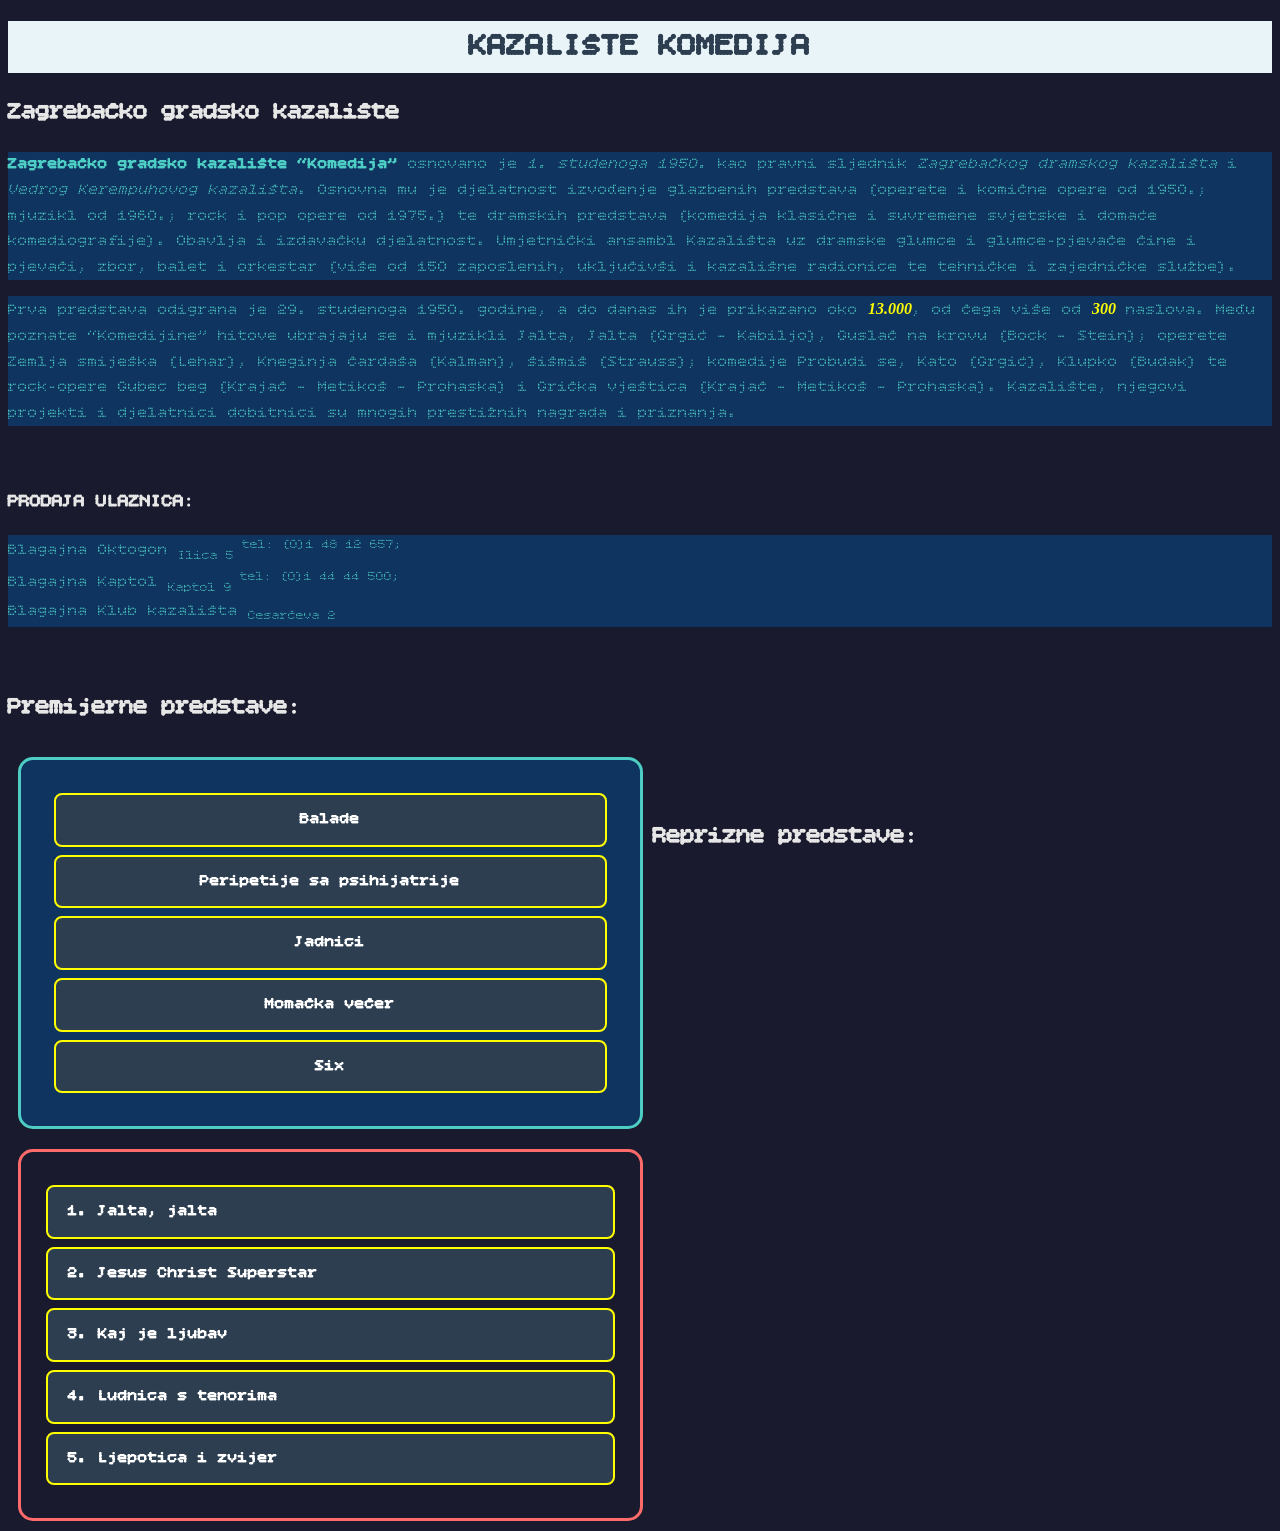
==== index.html @ 0c29654c "Add files via upload" ====
<!DOCTYPE html>
<html>
<head> 
<title>Multimedijske komunikacije 1</title>
 <link rel="stylesheet" href="css2.css">
<link href="https://fonts.googleapis.com/css2?family=Bitcount+Grid+Double+Ink:wght@100..900&family=Bitcount+Grid+Single:wght@100..900&family=Notable&display=swap" rel="stylesheet">
<style>
   ul {
        list-style-type: square ;
        background-color: #0f3460;;
        float: left ;
        width: 45% ;
        margin: 10px ;
        padding: 25px ;
        border-radius: 15px ;
        border: 3px solid #4ecdc4 ;
    }
    
    ol {
        list-style-type: decimal;
        background-color: #1a1a2e ;
        float: left ;
        width: 45% ;
        margin: 10px ;
        padding: 25px ;
        border-radius: 15px ;
        border: 3px solid #ff6b6b ;
    }
    
    ul li {
    display: block;
    background-color: #2c3e50;
    color: white;
    padding: 12px 20px;
    margin: 8px;
    border: 2px solid yellow;
    border-radius: 8px;
    font-weight: bold;
    text-align: center; 
    min-width: 120px;
}

	ol li {
    display: list-item; 
    background-color: #2c3e50;
    color: white;
    padding: 12px 20px;
    margin: 8px 0;
    border: 2px solid yellow;
    border-radius: 8px;
    font-weight: bold;
	list-style-position: inside;
}
</style>
</head>


<body>
	<h1>KAZALIŠTE KOMEDIJA</h1>
	<h2>Zagrebačko gradsko kazalište</h2>
	<p><strong>Zagrebačko gradsko kazalište “Komedija”</strong> osnovano je <em>1. studenoga 1950.</em> kao pravni sljednik <em>Zagrebačkog dramskog kazališta</em> i <em>Vedrog Kerempuhovog kazališta</em>. Osnovna mu je djelatnost
	izvođenje glazbenih predstava (operete i komične opere od 1950.; mjuzikl od 1960.; rock i pop opere od 1975.) te dramskih predstava (komedija klasične i suvremene svjetske i domaće komediografije).
	Obavlja i izdavačku djelatnost. Umjetnički ansambl Kazališta uz dramske glumce i glumce-pjevače čine i pjevači, zbor, balet i orkestar (više od 150 zaposlenih, uključivši i kazališne radionice te
	tehničke i zajedničke službe).</p>
	<p>Prva predstava odigrana je 29. studenoga 1950. godine, a do danas ih je prikazano oko <span style="font-weight: bold; color: yellow; font-style: italic; font-family: calibri;">13.000</span>, 
	od čega više od <span style="font-weight: bold; color: yellow; font-style: italic; font-family: calibri;">300</span> naslova. Među poznate “Komedijine” hitove ubrajaju se i mjuzikli Jalta, Jalta (Grgić – Kabiljo), 
	Guslač na krovu (Bock – Stein); operete Zemlja smiješka (Lehar), Kneginja čardaša (Kalman), Šišmiš (Strauss); komedije Probudi se, Kato (Grgić), Klupko (Budak) te rock-opere Gubec beg (Krajač – Metikoš – Prohaska) i
	Grička vještica (Krajač – Metikoš – Prohaska). Kazalište, njegovi projekti i djelatnici dobitnici su mnogih prestižnih nagrada i priznanja.</p>
	<br>
	<h3>PRODAJA ULAZNICA:</h3>
	<p>Blagajna Oktogon <sub>Ilica 5</sub><sup> tel: (0)1 48 12 657;</sup><br>
	Blagajna Kaptol <sub>Kaptol 9</sub><sup> tel: (0)1 44 44 500;</sup><br>
	Blagajna Klub kazališta <sub>Cesarčeva 2</sub>
	</p>
	<br>

<h2>Premijerne predstave:</h2>
<ul>
<li>Balade</li>
<li>Peripetije sa psihijatrije</li>
<li>Jadnici</li>
<li>Momačka večer</li>
<li>Six</li>
</ul><br>
<br>

<h2>Reprizne predstave:</h2>
<ol>
<li>Jalta, jalta</li>
<li>Jesus Christ Superstar</li>
<li>Kaj je ljubav</li>
<li>Ludnica s tenorima</li>
<li>Ljepotica i zvijer</li>
</ol>

</body>

</html>
---- css2.css ----
body {
             font-family: 'Bitcount Grid Single', monospace;
            background-color: #1a1a2e;
            color: #e6e6e6;
            font-weight: 400;
            line-height: 1.6;
        }

        h1 {
            font-weight: 700;
            font-style: normal;
            color: #2c3e50;
            background-color: #e8f4f8;
            text-align: center;
        }

        p {
          font-family: 'Bitcount Grid Single', monospace;
            font-weight: 300;
            font-style: normal;
            color: #4ecdc4;
            background-color: #0f3460;
        }
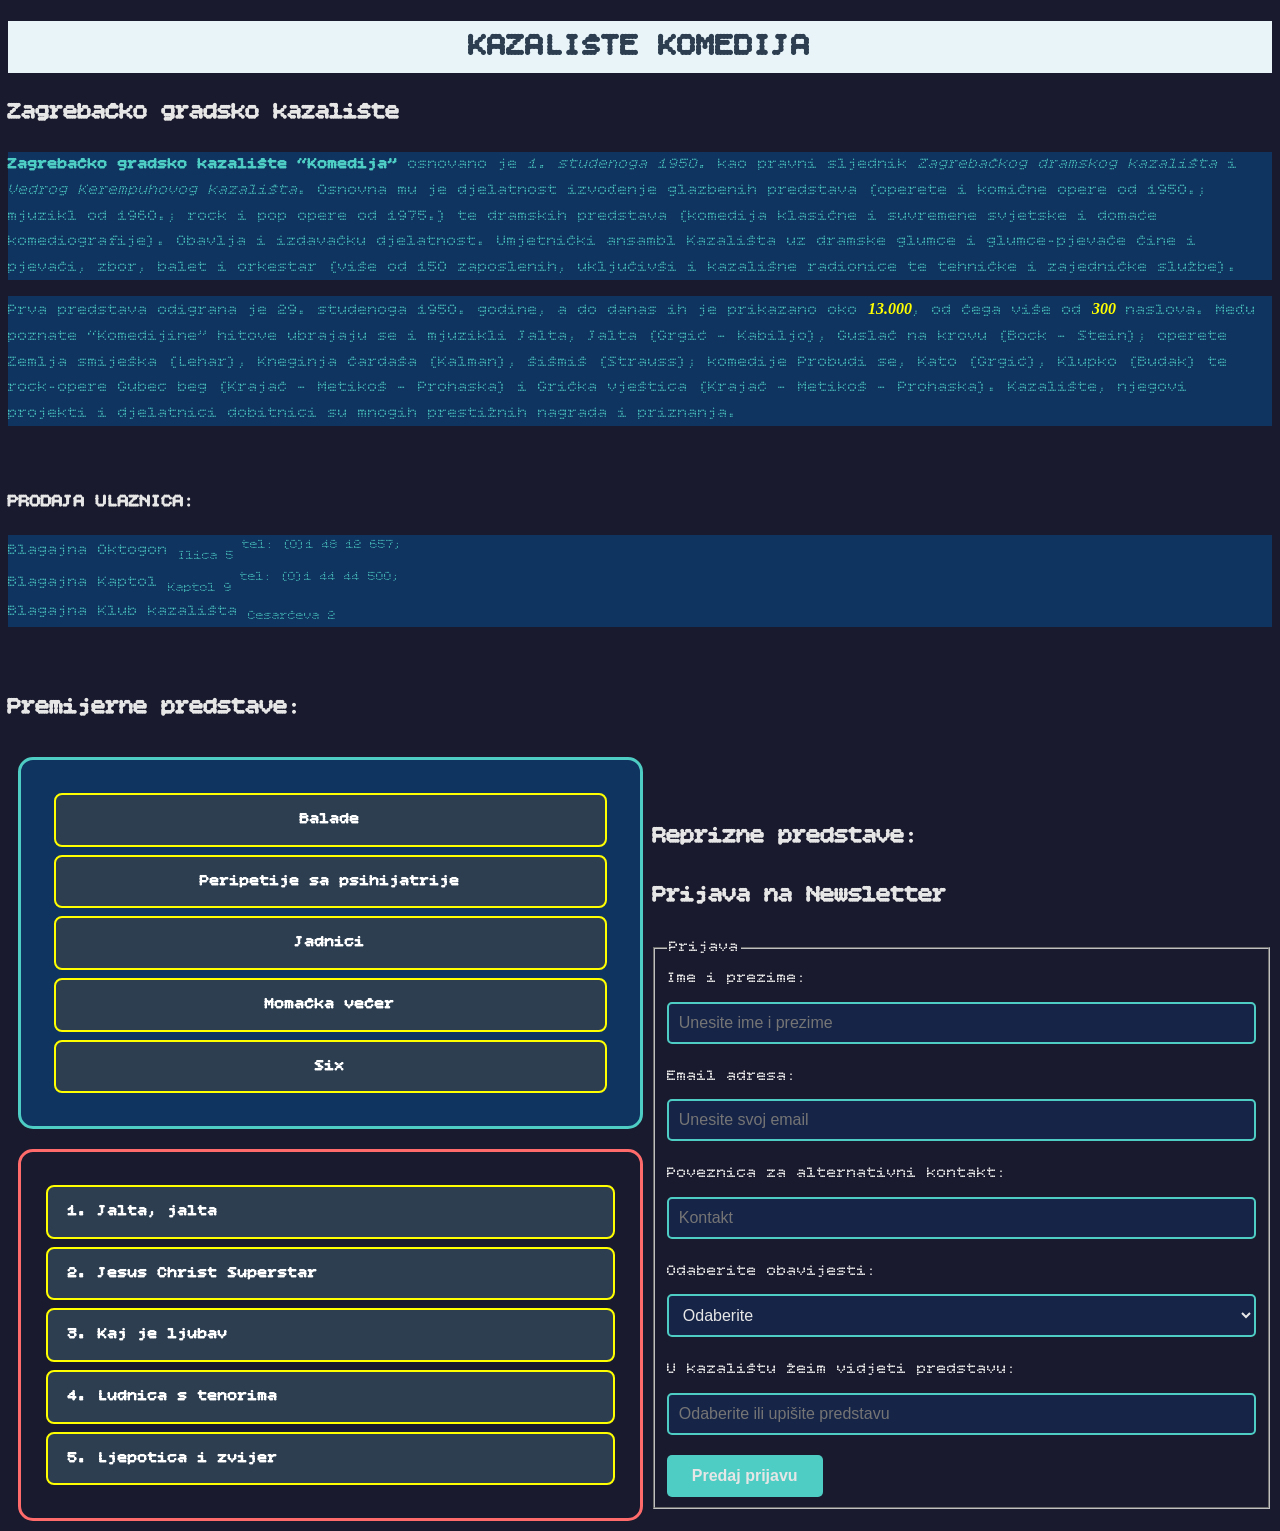
==== commit ef3082ad: "Add files via upload" ====
--- a/index.html
+++ b/index.html
@@ -51,8 +51,69 @@
     font-weight: bold;
 	list-style-position: inside;
 }
+
+input[type="text"],
+input[type="email"],
+input[type="url"],
+input[list],
+select {
+    width: 100%;
+    padding: 10px;
+    margin: 10px 0 20px 0;
+    border: 2px solid #4ecdc4;
+    border-radius: 5px;
+    background-color: #162447;
+    color: #e6e6e6;
+    font-size: 1em;
+    box-sizing: border-box;
+    transition: all 0.3s ease;
+}
+
+input[type="text"]:focus,
+input[type="email"]:focus,
+input[type="url"]:focus,
+input[list]:focus,
+select:focus {
+    border-color: #f6b93b;
+    background-color: #1f4068;
+    outline: none;
+}
+
+input[type="text"]:hover,
+input[type="email"]:hover,
+input[type="url"]:hover,
+input[list]:hover,
+select:hover {
+    border-color: #3fb0ac;
+}
+
+button {
+    padding: 12px 25px;
+    font-size: 1em;
+    font-weight: 600;
+    color: #e6e6e6;
+    background-color: #4ecdc4;
+    border: none;
+    border-radius: 5px;
+    cursor: pointer;
+    transition: all 0.3s ease;
+}
+
+button:hover {
+    background-color: #3fb0ac;
+}
+
+button:active {
+    background-color: #2c786c;
+    transform: scale(0.98);
+}
+
 </style>
 </head>
+
+
+
+
 
 
 <body>
@@ -93,6 +154,45 @@
 <li>Ljepotica i zvijer</li>
 </ol>
 
+<section id="prijava">
+  <h2>Prijava na Newsletter</h2>
+
+  <form action="#" method="post">
+    <fieldset>
+      <legend>Prijava</legend>
+
+      <label for="ime">Ime i prezime:</label>
+      <input type="text" id="ime" name="ime" placeholder="Unesite ime i prezime">
+<br>
+      <label for="email">Email adresa:</label>
+      <input type="email" id="email" name="email" placeholder="Unesite svoj email">
+<br>
+      <label for="kontakt">Poveznica za alternativni kontakt:</label>
+      <input type="url" id="kontakt" name="kontakt" placeholder="Kontakt">
+<br>
+      <label for="obavijesti">Odaberite obavijesti:</label>
+      <select id="obavijesti" name="obavijesti">
+        <option value=""> Odaberite </option>
+        <option value="Želim primati sve vrste obavijesti">Želim primati sve vrste obavijesti</option>
+        <option value="Želim primati obavijesti samo o novim predstavama">Želim primati obavijesti samo o novim predstavama</option>
+      </select>
+<br>
+      <label for="predstava">U kazalištu žeim vidjeti predstavu:</label>
+      <input list="predstave" id="predstava" name="predstava" placeholder="Odaberite ili upišite predstavu">
+      <datalist id="predstave">
+        <option value="Jalta jalta">
+        <option value="Kaj je ljubav">
+        <option value="Ljepotica i zvijer">
+        <option value="Ludnica s tenorima">
+      </datalist>
+<br>
+      <button type="submit" id="predaj">Predaj prijavu</button>
+    </fieldset>
+  </form>
+</section>
+
+
+
 </body>
 
 </html>
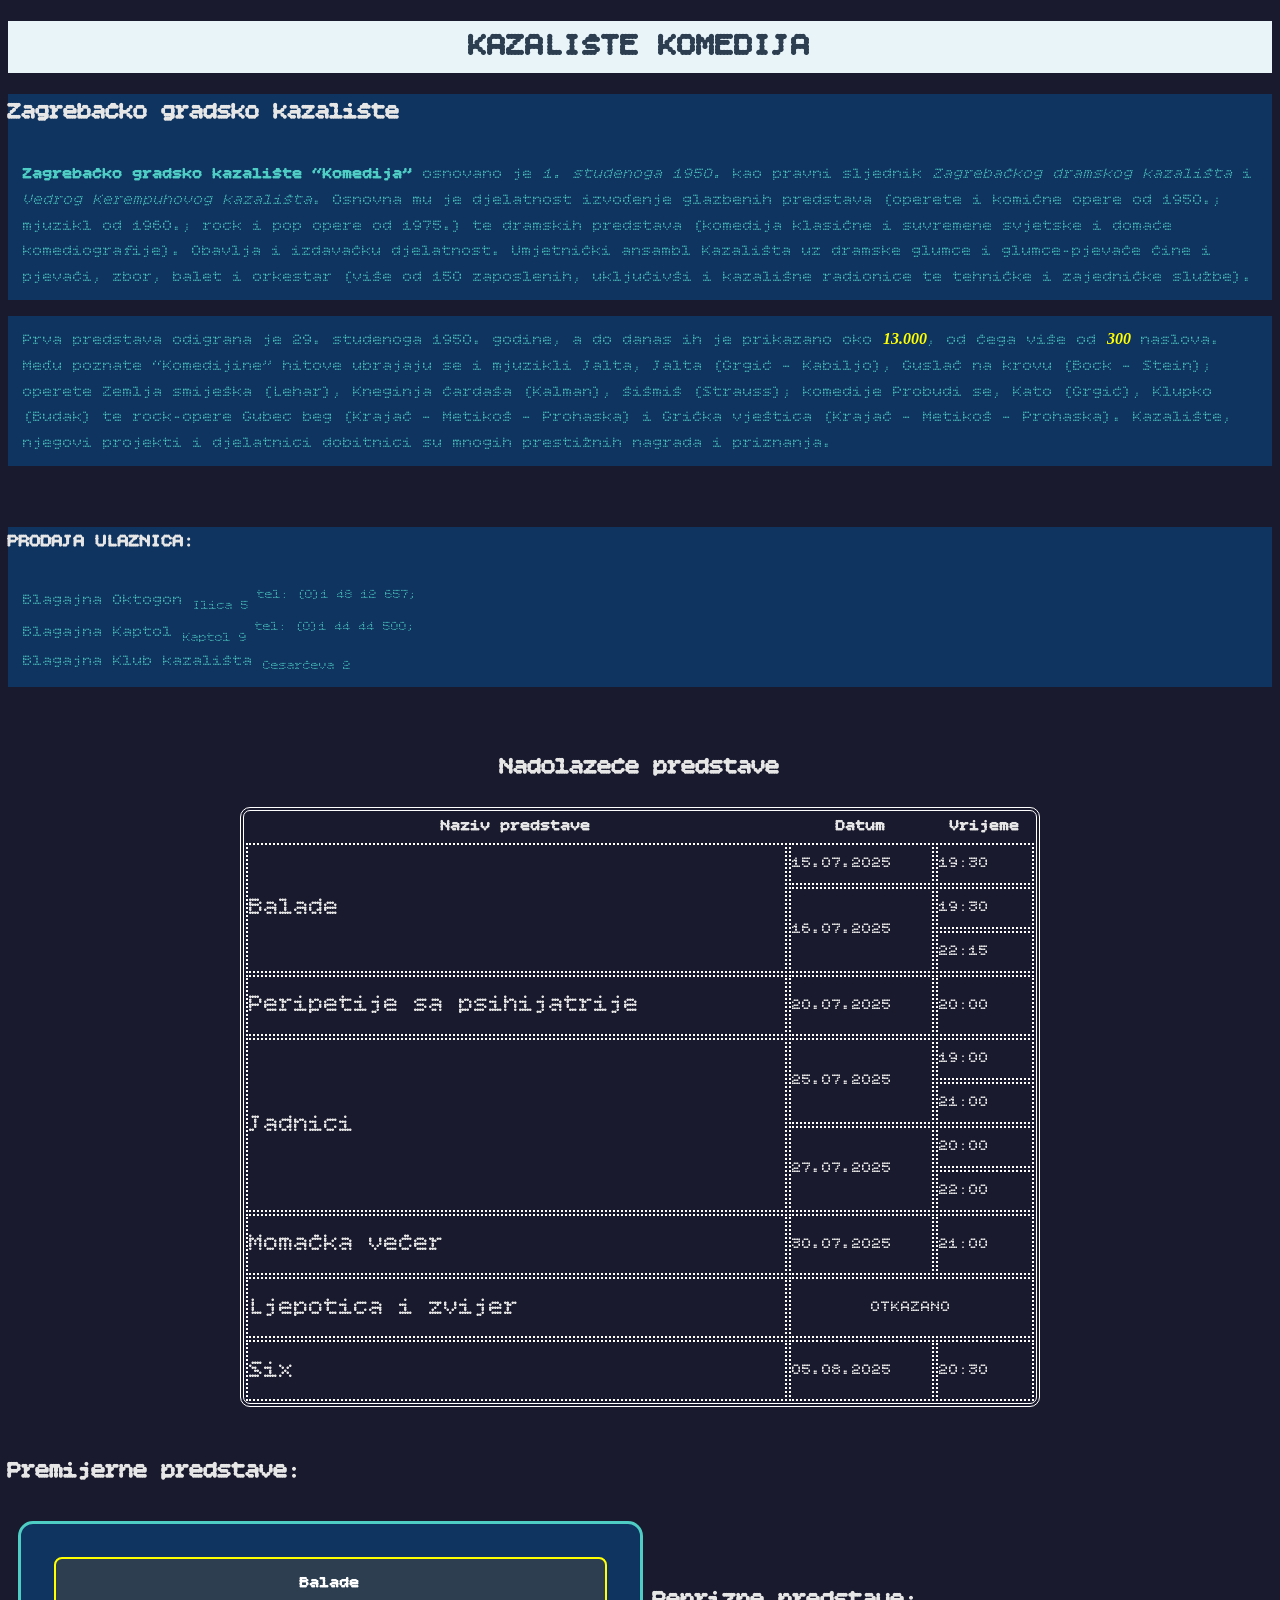
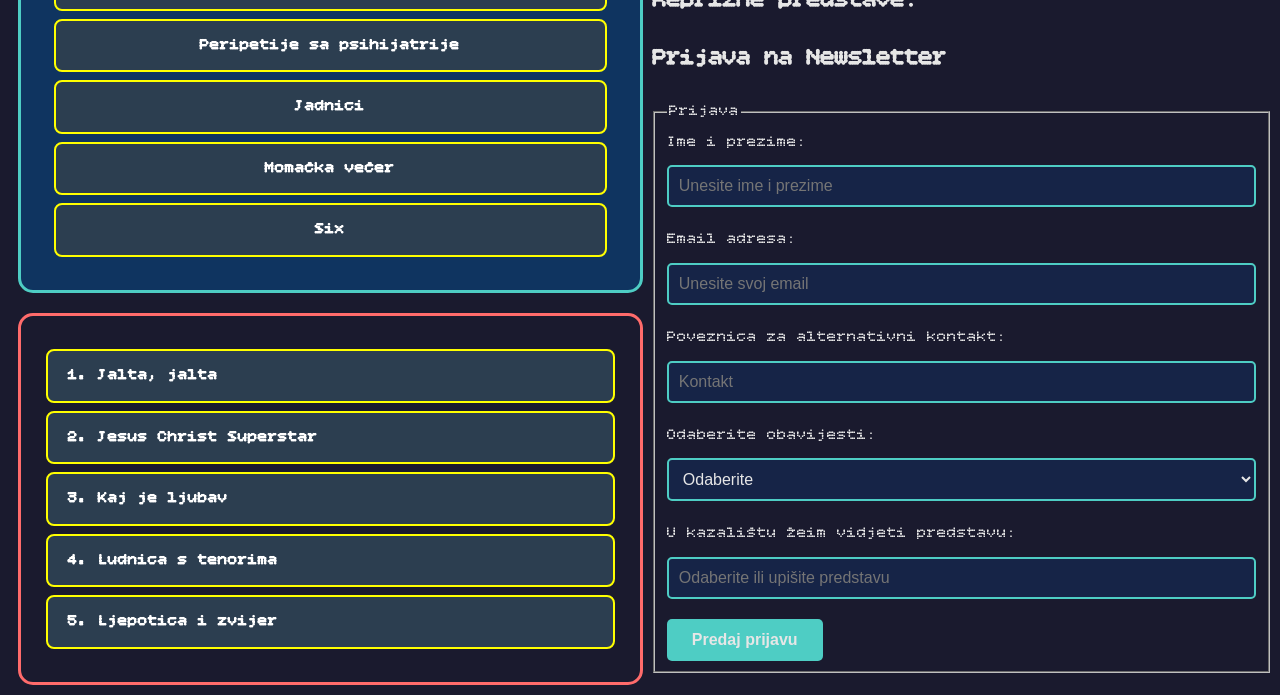
==== commit edb4615b: "Add files via upload" ====
--- a/index.html
+++ b/index.html
@@ -1,114 +1,117 @@
 <!DOCTYPE html>
 <html>
-<head> 
-<title>Multimedijske komunikacije 1</title>
- <link rel="stylesheet" href="css2.css">
-<link href="https://fonts.googleapis.com/css2?family=Bitcount+Grid+Double+Ink:wght@100..900&family=Bitcount+Grid+Single:wght@100..900&family=Notable&display=swap" rel="stylesheet">
-<style>
-   ul {
-        list-style-type: square ;
-        background-color: #0f3460;;
-        float: left ;
-        width: 45% ;
-        margin: 10px ;
-        padding: 25px ;
-        border-radius: 15px ;
-        border: 3px solid #4ecdc4 ;
-    }
-    
+
+<head>
+  <title>Multimedijske komunikacije 1</title>
+  <link rel="stylesheet" href="css2.css">
+
+  <link
+    href="https://fonts.googleapis.com/css2?family=Bitcount+Grid+Double+Ink:wght@100..900&family=Bitcount+Grid+Single:wght@100..900&family=Notable&display=swap"
+    rel="stylesheet">
+  <style>
+    ul {
+      list-style-type: square;
+      background-color: #0f3460;
+      float: left;
+      width: 45%;
+      margin: 10px;
+      padding: 25px;
+      border-radius: 15px;
+      border: 3px solid #4ecdc4;
+    }
+
     ol {
-        list-style-type: decimal;
-        background-color: #1a1a2e ;
-        float: left ;
-        width: 45% ;
-        margin: 10px ;
-        padding: 25px ;
-        border-radius: 15px ;
-        border: 3px solid #ff6b6b ;
-    }
-    
+      list-style-type: decimal;
+      background-color: #1a1a2e;
+      float: left;
+      width: 45%;
+      margin: 10px;
+      padding: 25px;
+      border-radius: 15px;
+      border: 3px solid #ff6b6b;
+    }
+
     ul li {
-    display: block;
-    background-color: #2c3e50;
-    color: white;
-    padding: 12px 20px;
-    margin: 8px;
-    border: 2px solid yellow;
-    border-radius: 8px;
-    font-weight: bold;
-    text-align: center; 
-    min-width: 120px;
-}
-
-	ol li {
-    display: list-item; 
-    background-color: #2c3e50;
-    color: white;
-    padding: 12px 20px;
-    margin: 8px 0;
-    border: 2px solid yellow;
-    border-radius: 8px;
-    font-weight: bold;
-	list-style-position: inside;
-}
-
-input[type="text"],
-input[type="email"],
-input[type="url"],
-input[list],
-select {
-    width: 100%;
-    padding: 10px;
-    margin: 10px 0 20px 0;
-    border: 2px solid #4ecdc4;
-    border-radius: 5px;
-    background-color: #162447;
-    color: #e6e6e6;
-    font-size: 1em;
-    box-sizing: border-box;
-    transition: all 0.3s ease;
-}
-
-input[type="text"]:focus,
-input[type="email"]:focus,
-input[type="url"]:focus,
-input[list]:focus,
-select:focus {
-    border-color: #f6b93b;
-    background-color: #1f4068;
-    outline: none;
-}
-
-input[type="text"]:hover,
-input[type="email"]:hover,
-input[type="url"]:hover,
-input[list]:hover,
-select:hover {
-    border-color: #3fb0ac;
-}
-
-button {
-    padding: 12px 25px;
-    font-size: 1em;
-    font-weight: 600;
-    color: #e6e6e6;
-    background-color: #4ecdc4;
-    border: none;
-    border-radius: 5px;
-    cursor: pointer;
-    transition: all 0.3s ease;
-}
-
-button:hover {
-    background-color: #3fb0ac;
-}
-
-button:active {
-    background-color: #2c786c;
-    transform: scale(0.98);
-}
-
-</style>
+      display: block;
+      background-color: #2c3e50;
+      color: white;
+      padding: 12px 20px;
+      margin: 8px;
+      border: 2px solid yellow;
+      border-radius: 8px;
+      font-weight: bold;
+      text-align: center;
+      min-width: 120px;
+    }
+
+    ol li {
+      display: list-item;
+      background-color: #2c3e50;
+      color: white;
+      padding: 12px 20px;
+      margin: 8px 0;
+      border: 2px solid yellow;
+      border-radius: 8px;
+      font-weight: bold;
+      list-style-position: inside;
+    }
+
+    input[type="text"],
+    input[type="email"],
+    input[type="url"],
+    input[list],
+    select {
+      width: 100%;
+      padding: 10px;
+      margin: 10px 0 20px 0;
+      border: 2px solid #4ecdc4;
+      border-radius: 5px;
+      background-color: #162447;
+      color: #e6e6e6;
+      font-size: 1em;
+      box-sizing: border-box;
+      transition: all 0.3s ease;
+    }
+
+    input[type="text"]:focus,
+    input[type="email"]:focus,
+    input[type="url"]:focus,
+    input[list]:focus,
+    select:focus {
+      border-color: #f6b93b;
+      background-color: #1f4068;
+      outline: none;
+    }
+
+    input[type="text"]:hover,
+    input[type="email"]:hover,
+    input[type="url"]:hover,
+    input[list]:hover,
+    select:hover {
+      border-color: #3fb0ac;
+    }
+
+    button {
+      padding: 12px 25px;
+      font-size: 1em;
+      font-weight: 600;
+      color: #e6e6e6;
+      background-color: #4ecdc4;
+      border: none;
+      border-radius: 5px;
+      cursor: pointer;
+      transition: all 0.3s ease;
+    }
+
+    button:hover {
+      background-color: #3fb0ac;
+    }
+
+    button:active {
+      background-color: #2c786c;
+      transform: scale(0.98);
+    }
+  </style>
 </head>
 
 
@@ -117,79 +120,159 @@
 
 
 <body>
-	<h1>KAZALIŠTE KOMEDIJA</h1>
-	<h2>Zagrebačko gradsko kazalište</h2>
-	<p><strong>Zagrebačko gradsko kazalište “Komedija”</strong> osnovano je <em>1. studenoga 1950.</em> kao pravni sljednik <em>Zagrebačkog dramskog kazališta</em> i <em>Vedrog Kerempuhovog kazališta</em>. Osnovna mu je djelatnost
-	izvođenje glazbenih predstava (operete i komične opere od 1950.; mjuzikl od 1960.; rock i pop opere od 1975.) te dramskih predstava (komedija klasične i suvremene svjetske i domaće komediografije).
-	Obavlja i izdavačku djelatnost. Umjetnički ansambl Kazališta uz dramske glumce i glumce-pjevače čine i pjevači, zbor, balet i orkestar (više od 150 zaposlenih, uključivši i kazališne radionice te
-	tehničke i zajedničke službe).</p>
-	<p>Prva predstava odigrana je 29. studenoga 1950. godine, a do danas ih je prikazano oko <span style="font-weight: bold; color: yellow; font-style: italic; font-family: calibri;">13.000</span>, 
-	od čega više od <span style="font-weight: bold; color: yellow; font-style: italic; font-family: calibri;">300</span> naslova. Među poznate “Komedijine” hitove ubrajaju se i mjuzikli Jalta, Jalta (Grgić – Kabiljo), 
-	Guslač na krovu (Bock – Stein); operete Zemlja smiješka (Lehar), Kneginja čardaša (Kalman), Šišmiš (Strauss); komedije Probudi se, Kato (Grgić), Klupko (Budak) te rock-opere Gubec beg (Krajač – Metikoš – Prohaska) i
-	Grička vještica (Krajač – Metikoš – Prohaska). Kazalište, njegovi projekti i djelatnici dobitnici su mnogih prestižnih nagrada i priznanja.</p>
-	<br>
-	<h3>PRODAJA ULAZNICA:</h3>
-	<p>Blagajna Oktogon <sub>Ilica 5</sub><sup> tel: (0)1 48 12 657;</sup><br>
-	Blagajna Kaptol <sub>Kaptol 9</sub><sup> tel: (0)1 44 44 500;</sup><br>
-	Blagajna Klub kazališta <sub>Cesarčeva 2</sub>
-	</p>
-	<br>
-
-<h2>Premijerne predstave:</h2>
-<ul>
-<li>Balade</li>
-<li>Peripetije sa psihijatrije</li>
-<li>Jadnici</li>
-<li>Momačka večer</li>
-<li>Six</li>
-</ul><br>
-<br>
-
-<h2>Reprizne predstave:</h2>
-<ol>
-<li>Jalta, jalta</li>
-<li>Jesus Christ Superstar</li>
-<li>Kaj je ljubav</li>
-<li>Ludnica s tenorima</li>
-<li>Ljepotica i zvijer</li>
-</ol>
-
-<section id="prijava">
-  <h2>Prijava na Newsletter</h2>
-
-  <form action="#" method="post">
-    <fieldset>
-      <legend>Prijava</legend>
-
-      <label for="ime">Ime i prezime:</label>
-      <input type="text" id="ime" name="ime" placeholder="Unesite ime i prezime">
-<br>
-      <label for="email">Email adresa:</label>
-      <input type="email" id="email" name="email" placeholder="Unesite svoj email">
-<br>
-      <label for="kontakt">Poveznica za alternativni kontakt:</label>
-      <input type="url" id="kontakt" name="kontakt" placeholder="Kontakt">
-<br>
-      <label for="obavijesti">Odaberite obavijesti:</label>
-      <select id="obavijesti" name="obavijesti">
-        <option value=""> Odaberite </option>
-        <option value="Želim primati sve vrste obavijesti">Želim primati sve vrste obavijesti</option>
-        <option value="Želim primati obavijesti samo o novim predstavama">Želim primati obavijesti samo o novim predstavama</option>
-      </select>
-<br>
-      <label for="predstava">U kazalištu žeim vidjeti predstavu:</label>
-      <input list="predstave" id="predstava" name="predstava" placeholder="Odaberite ili upišite predstavu">
-      <datalist id="predstave">
-        <option value="Jalta jalta">
-        <option value="Kaj je ljubav">
-        <option value="Ljepotica i zvijer">
-        <option value="Ludnica s tenorima">
-      </datalist>
-<br>
-      <button type="submit" id="predaj">Predaj prijavu</button>
-    </fieldset>
-  </form>
-</section>
+  <h1>KAZALIŠTE KOMEDIJA</h1>
+  <div>
+    <h2>Zagrebačko gradsko kazalište</h2>
+    <p><strong>Zagrebačko gradsko kazalište “Komedija”</strong> osnovano je <em>1. studenoga 1950.</em> kao pravni
+      sljednik <em>Zagrebačkog dramskog kazališta</em> i <em>Vedrog Kerempuhovog kazališta</em>. Osnovna mu je
+      djelatnost
+      izvođenje glazbenih predstava (operete i komične opere od 1950.; mjuzikl od 1960.; rock i pop opere od 1975.) te
+      dramskih predstava (komedija klasične i suvremene svjetske i domaće komediografije).
+      Obavlja i izdavačku djelatnost. Umjetnički ansambl Kazališta uz dramske glumce i glumce-pjevače čine i pjevači,
+      zbor, balet i orkestar (više od 150 zaposlenih, uključivši i kazališne radionice te
+      tehničke i zajedničke službe).</p>
+  </div>
+  <div>
+    <p>Prva predstava odigrana je 29. studenoga 1950. godine, a do danas ih je prikazano oko <span
+        style="font-weight: bold; color: yellow; font-style: italic; font-family: calibri;">13.000</span>,
+      od čega više od <span
+        style="font-weight: bold; color: yellow; font-style: italic; font-family: calibri;">300</span>
+      naslova. Među poznate “Komedijine” hitove ubrajaju se i mjuzikli Jalta, Jalta (Grgić – Kabiljo),
+      Guslač na krovu (Bock – Stein); operete Zemlja smiješka (Lehar), Kneginja čardaša (Kalman), Šišmiš (Strauss);
+      komedije Probudi se, Kato (Grgić), Klupko (Budak) te rock-opere Gubec beg (Krajač – Metikoš – Prohaska) i
+      Grička vještica (Krajač – Metikoš – Prohaska). Kazalište, njegovi projekti i djelatnici dobitnici su mnogih
+      prestižnih nagrada i priznanja.</p>
+  </div>
+  <br>
+  <div>
+    <h3>PRODAJA ULAZNICA:</h3>
+    <p>Blagajna Oktogon <sub>Ilica 5</sub><sup> tel: (0)1 48 12 657;</sup><br>
+      Blagajna Kaptol <sub>Kaptol 9</sub><sup> tel: (0)1 44 44 500;</sup><br>
+      Blagajna Klub kazališta <sub>Cesarčeva 2</sub>
+    </p>
+  </div>
+  <br />
+  <center>
+    <h2>Nadolazeće predstave</h1>
+    <table style="border:white 4px double;border-collapse: separate;border-radius: 10px;" height="600px" width="800px">
+      <thead>
+        <tr>
+          <th>Naziv predstave</th>
+          <th>Datum</th>
+          <th>Vrijeme</th>
+        </tr>
+      </thead>
+      <tbody>
+        <tr>
+          <td rowspan="3" class="naziv">Balade</td>
+          <td>15.07.2025</td>
+          <td>19:30</td>
+        </tr>
+        <tr>
+          <td rowspan="2">16.07.2025</td>
+          <td>19:30</td>
+        </tr>
+        <tr>
+          <td>22:15</td>
+        </tr>
+        <tr>
+          <td class="naziv">Peripetije sa psihijatrije</td>
+          <td>20.07.2025</td>
+          <td>20:00</td>
+        </tr>
+        <tr>
+          <td rowspan="4" class="naziv">Jadnici</td>
+          <td rowspan="2">25.07.2025</td>
+          <td>19:00</td>
+        </tr>
+        <tr>
+          <td>21:00</td>
+        </tr>
+        <tr>
+          <td rowspan="2">27.07.2025</td>
+          <td>20:00</td>
+        </tr>
+        <tr>
+          <td>22:00</td>
+        </tr>
+        <tr>
+          <td class="naziv">Momačka večer</td>
+          <td>30.07.2025</td>
+          <td>21:00</td>
+        </tr>
+        <tr>
+          <td class="naziv">Ljepotica i zvijer</td>
+          <td colspan="2" style="text-align: center;">OTKAZANO</td>
+        </tr>
+        <tr>
+          <td class="naziv">Six</td>
+          <td>05.08.2025</td>
+          <td>20:30</td>
+        </tr>
+        
+      </tbody>
+    </table>
+  </center>
+  <br />
+
+  <h2>Premijerne predstave:</h2>
+  <ul>
+    <li>Balade</li>
+    <li>Peripetije sa psihijatrije</li>
+    <li>Jadnici</li>
+    <li>Momačka večer</li>
+    <li>Six</li>
+  </ul><br>
+  <br>
+
+  <h2>Reprizne predstave:</h2>
+  <ol>
+    <li>Jalta, jalta</li>
+    <li>Jesus Christ Superstar</li>
+    <li>Kaj je ljubav</li>
+    <li>Ludnica s tenorima</li>
+    <li>Ljepotica i zvijer</li>
+  </ol>
+
+
+
+  <section id="prijava">
+    <h2>Prijava na Newsletter</h2>
+
+    <form action="#" method="post">
+      <fieldset>
+        <legend>Prijava</legend>
+
+        <label for="ime">Ime i prezime:</label>
+        <input type="text" id="ime" name="ime" placeholder="Unesite ime i prezime">
+        <br>
+        <label for="email">Email adresa:</label>
+        <input type="email" id="email" name="email" placeholder="Unesite svoj email">
+        <br>
+        <label for="kontakt">Poveznica za alternativni kontakt:</label>
+        <input type="url" id="kontakt" name="kontakt" placeholder="Kontakt">
+        <br>
+        <label for="obavijesti">Odaberite obavijesti:</label>
+        <select id="obavijesti" name="obavijesti">
+          <option value=""> Odaberite </option>
+          <option value="Želim primati sve vrste obavijesti">Želim primati sve vrste obavijesti</option>
+          <option value="Želim primati obavijesti samo o novim predstavama">Želim primati obavijesti samo o novim
+            predstavama</option>
+        </select>
+        <br>
+        <label for="predstava">U kazalištu žeim vidjeti predstavu:</label>
+        <input list="predstave" id="predstava" name="predstava" placeholder="Odaberite ili upišite predstavu">
+        <datalist id="predstave">
+          <option value="Jalta jalta">
+          <option value="Kaj je ljubav">
+          <option value="Ljepotica i zvijer">
+          <option value="Ludnica s tenorima">
+        </datalist>
+        <br>
+        <button type="submit" id="predaj">Predaj prijavu</button>
+      </fieldset>
+    </form>
+  </section>
 
 
 
--- a/css2.css
+++ b/css2.css
@@ -1,23 +1,37 @@
  body {
-             font-family: 'Bitcount Grid Single', monospace;
-            background-color: #1a1a2e;
-            color: #e6e6e6;
-            font-weight: 400;
-            line-height: 1.6;
-        }
+   font-family: 'Bitcount Grid Single', monospace;
+   background-color: #1a1a2e;
+   color: #e6e6e6;
+   font-weight: 400;
+   line-height: 1.6;
+ }
 
-        h1 {
-            font-weight: 700;
-            font-style: normal;
-            color: #2c3e50;
-            background-color: #e8f4f8;
-            text-align: center;
-        }
+ h1 {
+   font-weight: 700;
+   font-style: normal;
+   color: #2c3e50;
+   background-color: #e8f4f8;
+   text-align: center;
+ }
 
-        p {
-          font-family: 'Bitcount Grid Single', monospace;
-            font-weight: 300;
-            font-style: normal;
-            color: #4ecdc4;
-            background-color: #0f3460;
-        }+ p {
+   font-family: 'Bitcount Grid Single', monospace;
+   font-weight: 300;
+   font-style: normal;
+   color: #4ecdc4;
+   padding:10px 15px 10px 15px;
+   
+ }
+
+ div{
+  background-color: #0f3460;
+ }
+
+ td{
+  border:white 2px dotted;
+ }
+
+ .naziv{
+  font-size: 25px;
+  
+ }
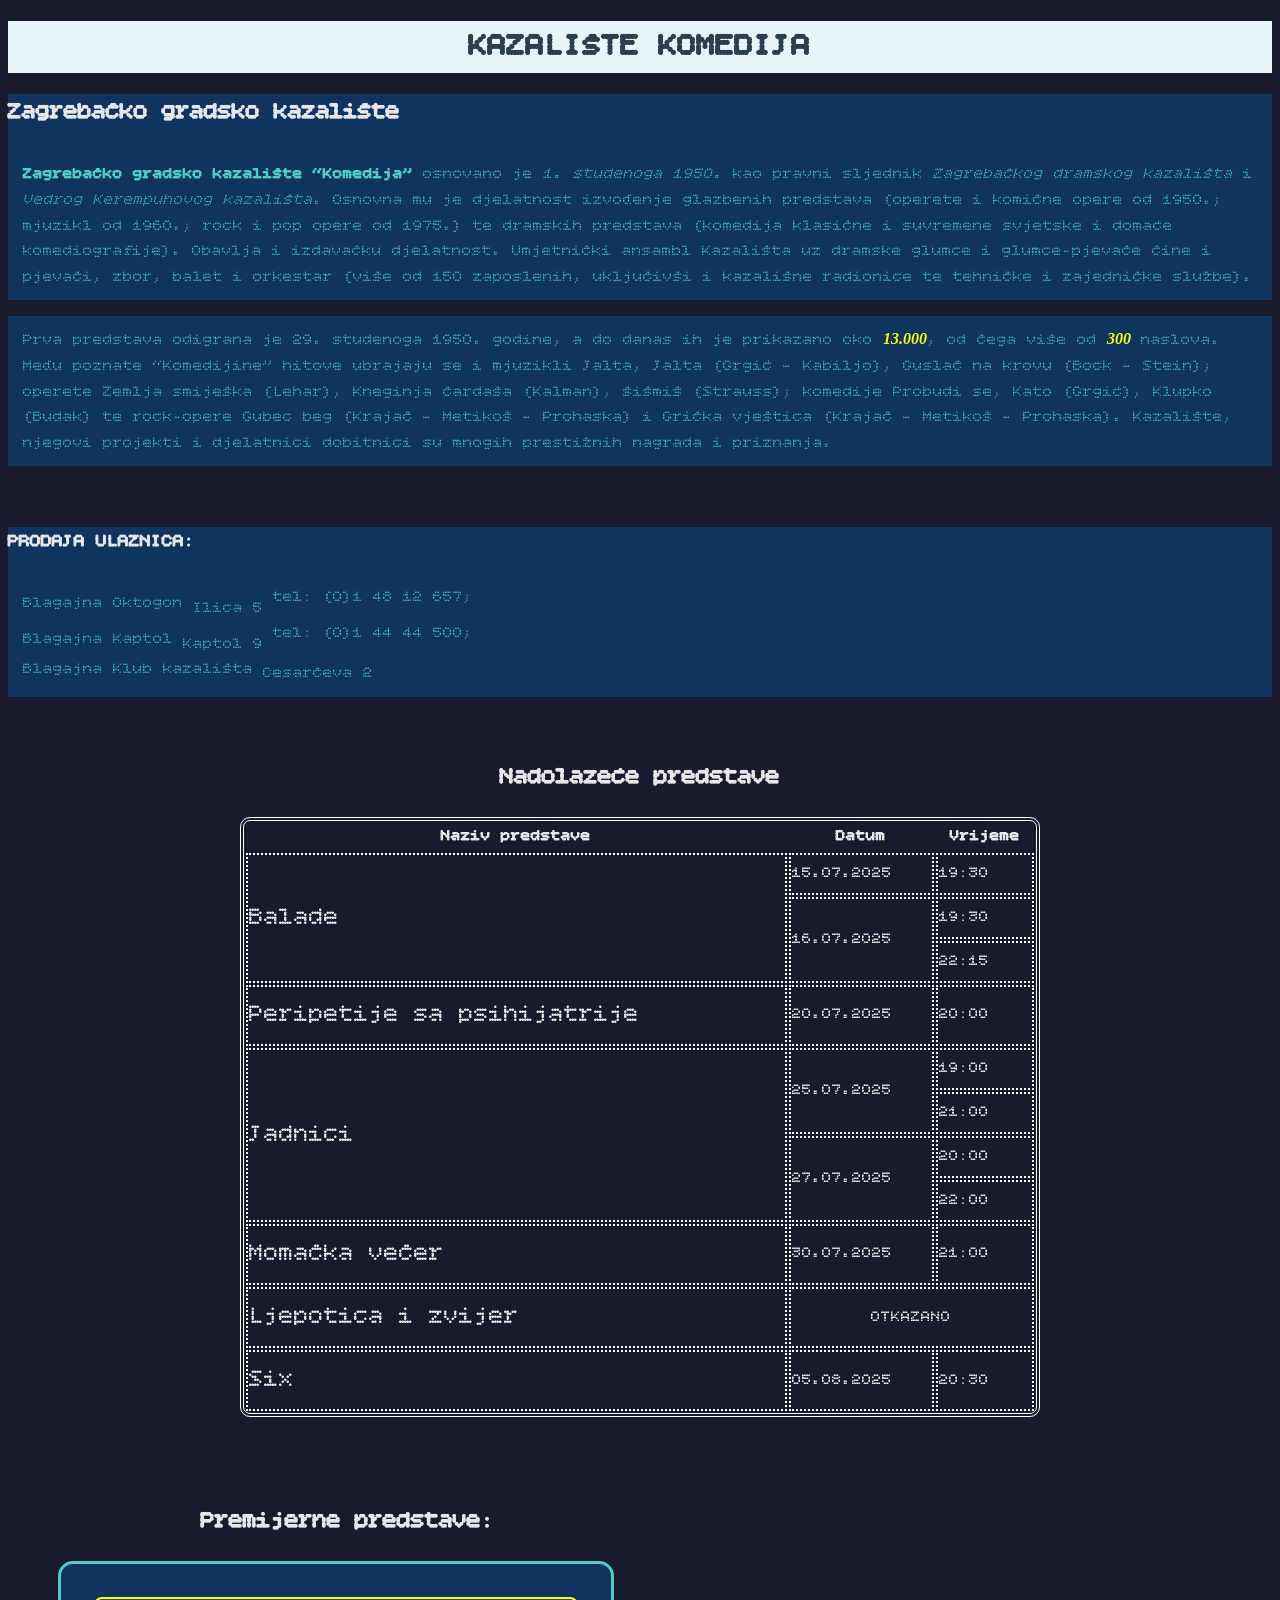
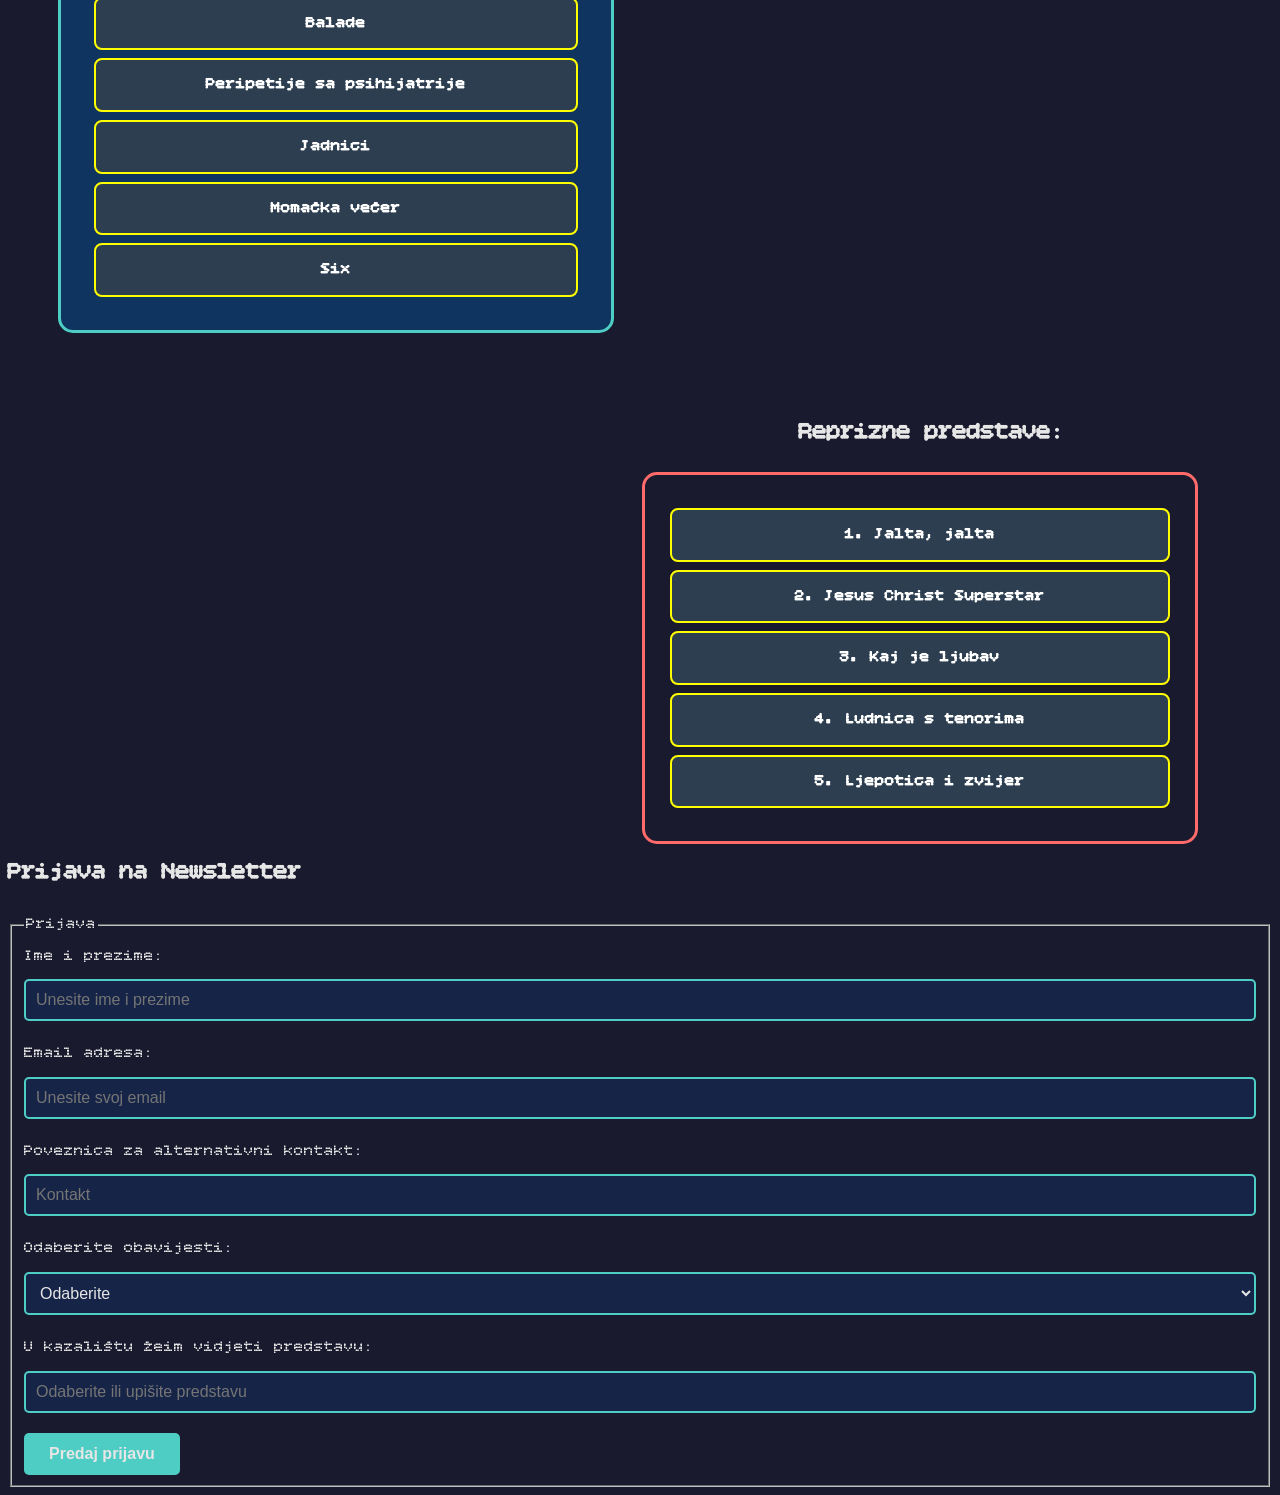
==== commit 9f3c7358: "Add files via upload" ====
--- a/index.html
+++ b/index.html
@@ -9,108 +9,7 @@
     href="https://fonts.googleapis.com/css2?family=Bitcount+Grid+Double+Ink:wght@100..900&family=Bitcount+Grid+Single:wght@100..900&family=Notable&display=swap"
     rel="stylesheet">
   <style>
-    ul {
-      list-style-type: square;
-      background-color: #0f3460;
-      float: left;
-      width: 45%;
-      margin: 10px;
-      padding: 25px;
-      border-radius: 15px;
-      border: 3px solid #4ecdc4;
-    }
 
-    ol {
-      list-style-type: decimal;
-      background-color: #1a1a2e;
-      float: left;
-      width: 45%;
-      margin: 10px;
-      padding: 25px;
-      border-radius: 15px;
-      border: 3px solid #ff6b6b;
-    }
-
-    ul li {
-      display: block;
-      background-color: #2c3e50;
-      color: white;
-      padding: 12px 20px;
-      margin: 8px;
-      border: 2px solid yellow;
-      border-radius: 8px;
-      font-weight: bold;
-      text-align: center;
-      min-width: 120px;
-    }
-
-    ol li {
-      display: list-item;
-      background-color: #2c3e50;
-      color: white;
-      padding: 12px 20px;
-      margin: 8px 0;
-      border: 2px solid yellow;
-      border-radius: 8px;
-      font-weight: bold;
-      list-style-position: inside;
-    }
-
-    input[type="text"],
-    input[type="email"],
-    input[type="url"],
-    input[list],
-    select {
-      width: 100%;
-      padding: 10px;
-      margin: 10px 0 20px 0;
-      border: 2px solid #4ecdc4;
-      border-radius: 5px;
-      background-color: #162447;
-      color: #e6e6e6;
-      font-size: 1em;
-      box-sizing: border-box;
-      transition: all 0.3s ease;
-    }
-
-    input[type="text"]:focus,
-    input[type="email"]:focus,
-    input[type="url"]:focus,
-    input[list]:focus,
-    select:focus {
-      border-color: #f6b93b;
-      background-color: #1f4068;
-      outline: none;
-    }
-
-    input[type="text"]:hover,
-    input[type="email"]:hover,
-    input[type="url"]:hover,
-    input[list]:hover,
-    select:hover {
-      border-color: #3fb0ac;
-    }
-
-    button {
-      padding: 12px 25px;
-      font-size: 1em;
-      font-weight: 600;
-      color: #e6e6e6;
-      background-color: #4ecdc4;
-      border: none;
-      border-radius: 5px;
-      cursor: pointer;
-      transition: all 0.3s ease;
-    }
-
-    button:hover {
-      background-color: #3fb0ac;
-    }
-
-    button:active {
-      background-color: #2c786c;
-      transform: scale(0.98);
-    }
   </style>
 </head>
 
@@ -121,7 +20,7 @@
 
 <body>
   <h1>KAZALIŠTE KOMEDIJA</h1>
-  <div>
+  <div class="ptext">
     <h2>Zagrebačko gradsko kazalište</h2>
     <p><strong>Zagrebačko gradsko kazalište “Komedija”</strong> osnovano je <em>1. studenoga 1950.</em> kao pravni
       sljednik <em>Zagrebačkog dramskog kazališta</em> i <em>Vedrog Kerempuhovog kazališta</em>. Osnovna mu je
@@ -132,11 +31,11 @@
       zbor, balet i orkestar (više od 150 zaposlenih, uključivši i kazališne radionice te
       tehničke i zajedničke službe).</p>
   </div>
-  <div>
+  <div class="ptext">
     <p>Prva predstava odigrana je 29. studenoga 1950. godine, a do danas ih je prikazano oko <span
-        style="font-weight: bold; color: yellow; font-style: italic; font-family: calibri;">13.000</span>,
+        class="impot">13.000</span>,
       od čega više od <span
-        style="font-weight: bold; color: yellow; font-style: italic; font-family: calibri;">300</span>
+        class="impot">300</span>
       naslova. Među poznate “Komedijine” hitove ubrajaju se i mjuzikli Jalta, Jalta (Grgić – Kabiljo),
       Guslač na krovu (Bock – Stein); operete Zemlja smiješka (Lehar), Kneginja čardaša (Kalman), Šišmiš (Strauss);
       komedije Probudi se, Kato (Grgić), Klupko (Budak) te rock-opere Gubec beg (Krajač – Metikoš – Prohaska) i
@@ -144,97 +43,102 @@
       prestižnih nagrada i priznanja.</p>
   </div>
   <br>
-  <div>
+  <div class="ptext">
     <h3>PRODAJA ULAZNICA:</h3>
-    <p>Blagajna Oktogon <sub>Ilica 5</sub><sup> tel: (0)1 48 12 657;</sup><br>
-      Blagajna Kaptol <sub>Kaptol 9</sub><sup> tel: (0)1 44 44 500;</sup><br>
-      Blagajna Klub kazališta <sub>Cesarčeva 2</sub>
+    <p>Blagajna Oktogon <span class="subby">Ilica 5</span><span class="supa"> tel: (0)1 48 12 657;</span><br>
+      Blagajna Kaptol <span class="subby">Kaptol 9</span><span class="supa"> tel: (0)1 44 44 500;</span><br>
+      Blagajna Klub kazališta <span class="subby">Cesarčeva 2</span>
     </p>
   </div>
   <br />
   <center>
     <h2>Nadolazeće predstave</h1>
-    <table style="border:white 4px double;border-collapse: separate;border-radius: 10px;" height="600px" width="800px">
-      <thead>
-        <tr>
-          <th>Naziv predstave</th>
-          <th>Datum</th>
-          <th>Vrijeme</th>
-        </tr>
-      </thead>
-      <tbody>
-        <tr>
-          <td rowspan="3" class="naziv">Balade</td>
-          <td>15.07.2025</td>
-          <td>19:30</td>
-        </tr>
-        <tr>
-          <td rowspan="2">16.07.2025</td>
-          <td>19:30</td>
-        </tr>
-        <tr>
-          <td>22:15</td>
-        </tr>
-        <tr>
-          <td class="naziv">Peripetije sa psihijatrije</td>
-          <td>20.07.2025</td>
-          <td>20:00</td>
-        </tr>
-        <tr>
-          <td rowspan="4" class="naziv">Jadnici</td>
-          <td rowspan="2">25.07.2025</td>
-          <td>19:00</td>
-        </tr>
-        <tr>
-          <td>21:00</td>
-        </tr>
-        <tr>
-          <td rowspan="2">27.07.2025</td>
-          <td>20:00</td>
-        </tr>
-        <tr>
-          <td>22:00</td>
-        </tr>
-        <tr>
-          <td class="naziv">Momačka večer</td>
-          <td>30.07.2025</td>
-          <td>21:00</td>
-        </tr>
-        <tr>
-          <td class="naziv">Ljepotica i zvijer</td>
-          <td colspan="2" style="text-align: center;">OTKAZANO</td>
-        </tr>
-        <tr>
-          <td class="naziv">Six</td>
-          <td>05.08.2025</td>
-          <td>20:30</td>
-        </tr>
-        
-      </tbody>
-    </table>
+      <table style="border:white 4px double;border-collapse: separate;border-radius: 10px;" height="600px"
+        width="800px">
+        <thead>
+          <tr>
+            <th>Naziv predstave</th>
+            <th>Datum</th>
+            <th>Vrijeme</th>
+          </tr>
+        </thead>
+        <tbody>
+          <tr>
+            <td rowspan="3" class="naziv">Balade</td>
+            <td>15.07.2025</td>
+            <td>19:30</td>
+          </tr>
+          <tr>
+            <td rowspan="2">16.07.2025</td>
+            <td>19:30</td>
+          </tr>
+          <tr>
+            <td>22:15</td>
+          </tr>
+          <tr>
+            <td class="naziv">Peripetije sa psihijatrije</td>
+            <td>20.07.2025</td>
+            <td>20:00</td>
+          </tr>
+          <tr>
+            <td rowspan="4" class="naziv">Jadnici</td>
+            <td rowspan="2">25.07.2025</td>
+            <td>19:00</td>
+          </tr>
+          <tr>
+            <td>21:00</td>
+          </tr>
+          <tr>
+            <td rowspan="2">27.07.2025</td>
+            <td>20:00</td>
+          </tr>
+          <tr>
+            <td>22:00</td>
+          </tr>
+          <tr>
+            <td class="naziv">Momačka večer</td>
+            <td>30.07.2025</td>
+            <td>21:00</td>
+          </tr>
+          <tr>
+            <td class="naziv">Ljepotica i zvijer</td>
+            <td colspan="2" style="text-align: center;">OTKAZANO</td>
+          </tr>
+          <tr>
+            <td class="naziv">Six</td>
+            <td>05.08.2025</td>
+            <td>20:30</td>
+          </tr>
+
+        </tbody>
+      </table>
   </center>
   <br />
 
-  <h2>Premijerne predstave:</h2>
-  <ul>
-    <li>Balade</li>
-    <li>Peripetije sa psihijatrije</li>
-    <li>Jadnici</li>
-    <li>Momačka večer</li>
-    <li>Six</li>
-  </ul><br>
-  <br>
-
-  <h2>Reprizne predstave:</h2>
-  <ol>
-    <li>Jalta, jalta</li>
-    <li>Jesus Christ Superstar</li>
-    <li>Kaj je ljubav</li>
-    <li>Ludnica s tenorima</li>
-    <li>Ljepotica i zvijer</li>
-  </ol>
-
-
+  <div class="premrep">
+    <div class="prem">
+      <h2>Premijerne predstave:</h2>
+      <ul>
+        <li>Balade</li>
+        <li>Peripetije sa psihijatrije</li>
+        <li>Jadnici</li>
+        <li>Momačka večer</li>
+        <li>Six</li>
+      </ul><br>
+      <br>
+    </div>
+    <div class="rep">
+      <h2>Reprizne predstave:</h2>
+      <ol>
+        <li>Jalta, jalta</li>
+        <li>Jesus Christ Superstar</li>
+        <li>Kaj je ljubav</li>
+        <li>Ludnica s tenorima</li>
+        <li>Ljepotica i zvijer</li>
+      </ol>
+    </div>
+  </div>
+<br><br>
 
   <section id="prijava">
     <h2>Prijava na Newsletter</h2>
--- a/css2.css
+++ b/css2.css
@@ -12,6 +12,8 @@
    color: #2c3e50;
    background-color: #e8f4f8;
    text-align: center;
+   position: sticky;
+   top: 0;
  }
 
  p {
@@ -19,19 +21,157 @@
    font-weight: 300;
    font-style: normal;
    color: #4ecdc4;
-   padding:10px 15px 10px 15px;
-   
+   padding: 10px 15px 10px 15px;
+
  }
 
- div{
-  background-color: #0f3460;
+ .ptext {
+   background-color: #0f3460;
  }
 
- td{
-  border:white 2px dotted;
+ td {
+   border: white 2px dotted;
  }
 
- .naziv{
-  font-size: 25px;
-  
+ .naziv {
+   font-size: 25px;
+
+ }
+
+ .premrep {
+   margin: 40px;
+ }
+
+ .prem {
+   float: left;
+   width: 600px;
+   text-align: center;
+
+ }
+
+ .rep {
+   float: right;
+   width: 600px;
+   text-align: center;
+ }
+
+ ul {
+   list-style-type: square;
+   background-color: #0f3460;
+   width: 500px;
+   margin: 10px;
+   padding: 25px;
+   border-radius: 15px;
+   border: 3px solid #4ecdc4;
+ }
+
+ ol {
+   list-style-type: decimal;
+   background-color: #1a1a2e;
+   width: 500px;
+   margin: 10px;
+   padding: 25px;
+   border-radius: 15px;
+   border: 3px solid #ff6b6b;
+ }
+
+
+
+ ul li {
+   display: block;
+   background-color: #2c3e50;
+   color: white;
+   padding: 12px 20px;
+   margin: 8px;
+   border: 2px solid yellow;
+   border-radius: 8px;
+   font-weight: bold;
+   text-align: center;
+   min-width: 120px;
+ }
+
+ ol li {
+   display: list-item;
+   background-color: #2c3e50;
+   color: white;
+   padding: 12px 20px;
+   margin: 8px 0;
+   border: 2px solid yellow;
+   border-radius: 8px;
+   font-weight: bold;
+   list-style-position: inside;
+ }
+
+ input[type="text"],
+ input[type="email"],
+ input[type="url"],
+ input[list],
+ select {
+   width: 100%;
+   padding: 10px;
+   margin: 10px 0 20px 0;
+   border: 2px solid #4ecdc4;
+   border-radius: 5px;
+   background-color: #162447;
+   color: #e6e6e6;
+   font-size: 1em;
+   box-sizing: border-box;
+   transition: all 0.3s ease;
+ }
+
+ input[type="text"]:focus,
+ input[type="email"]:focus,
+ input[type="url"]:focus,
+ input[list]:focus,
+ select:focus {
+   border-color: #f6b93b;
+   background-color: #1f4068;
+   outline: none;
+ }
+
+ input[type="text"]:hover,
+ input[type="email"]:hover,
+ input[type="url"]:hover,
+ input[list]:hover,
+ select:hover {
+   border-color: #3fb0ac;
+ }
+
+ button {
+   padding: 12px 25px;
+   font-size: 1em;
+   font-weight: 600;
+   color: #e6e6e6;
+   background-color: #4ecdc4;
+   border: none;
+   border-radius: 5px;
+   cursor: pointer;
+   transition: all 0.3s ease;
+ }
+
+ button:hover {
+   background-color: #3fb0ac;
+ }
+
+ button:active {
+   background-color: #2c786c;
+   transform: scale(0.98);
+ }
+
+ #prijava {
+   clear: both;
+ }
+
+ .impot {
+   font-weight: bold;
+   color: yellow;
+   font-style: italic;
+   font-family: calibri;
+ }
+
+ .subby{
+    vertical-align: sub;
+ }
+ .supa{
+    vertical-align: super;
  }
